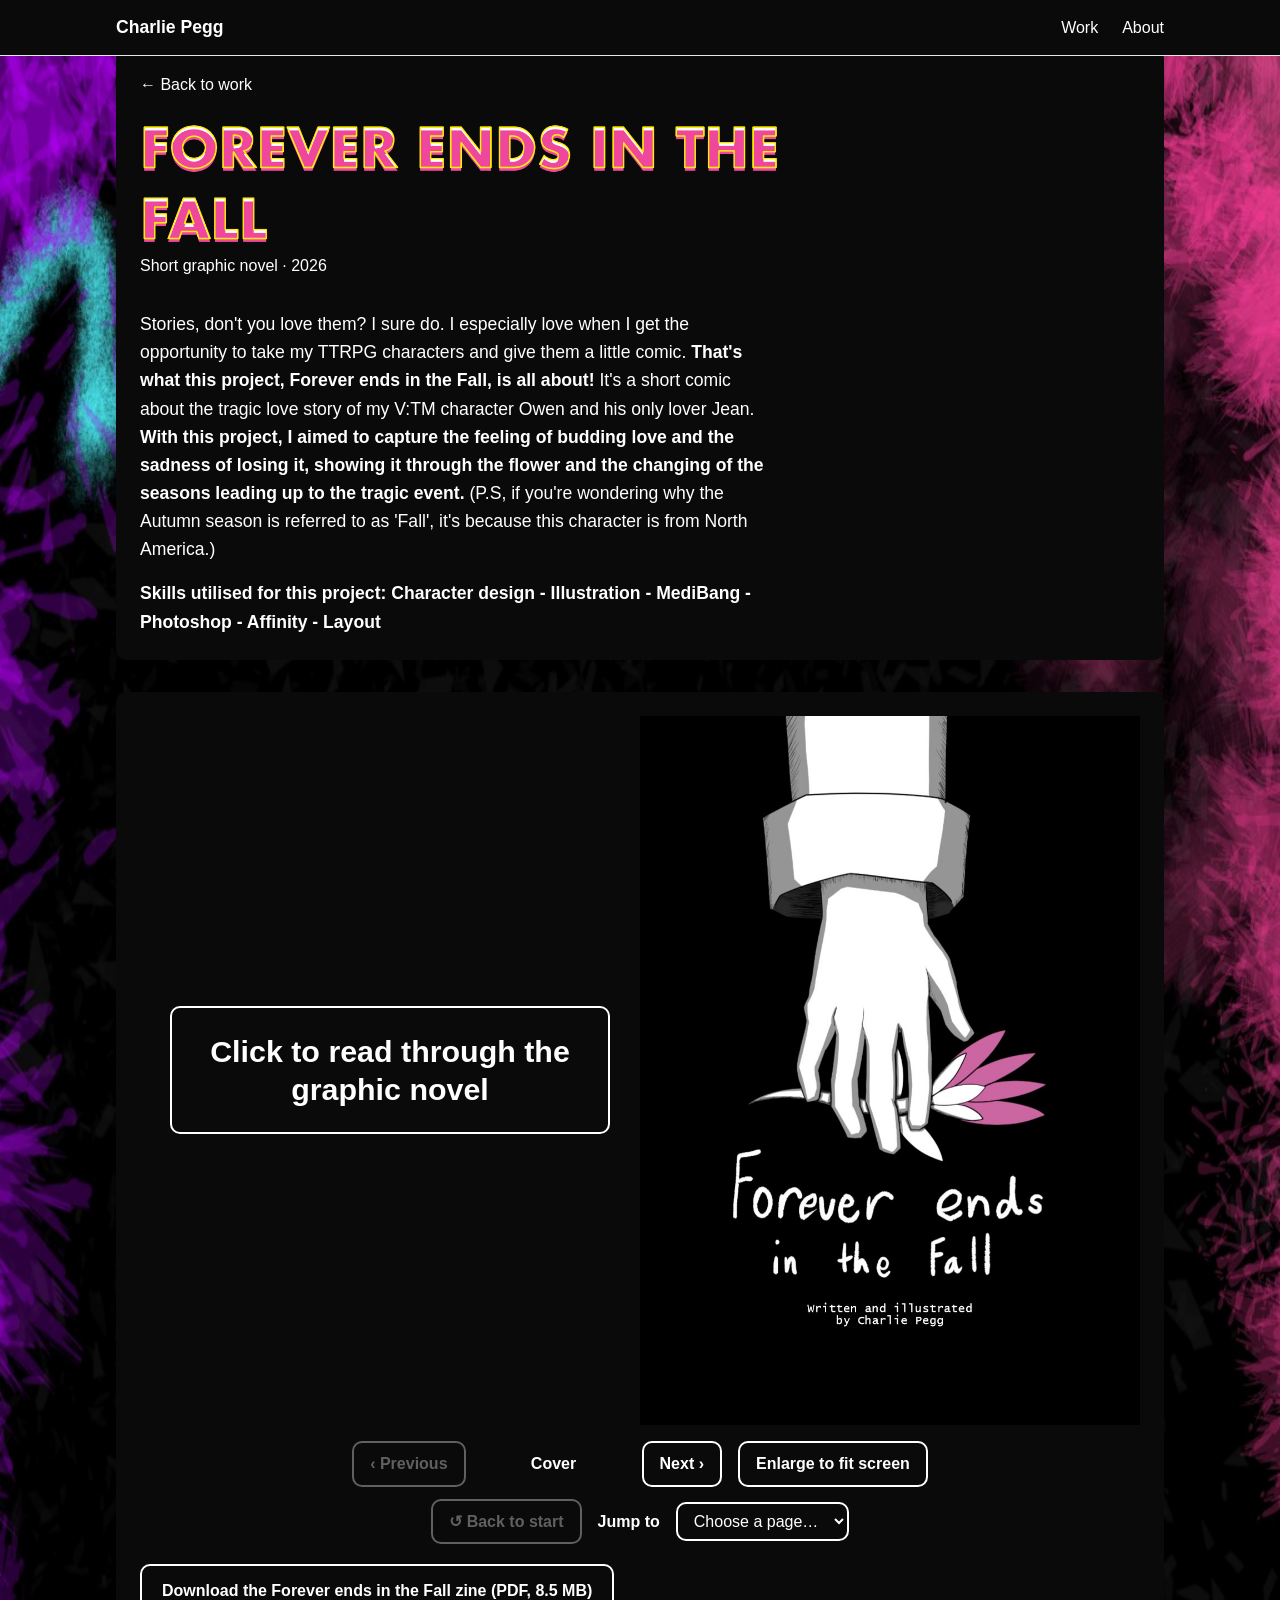
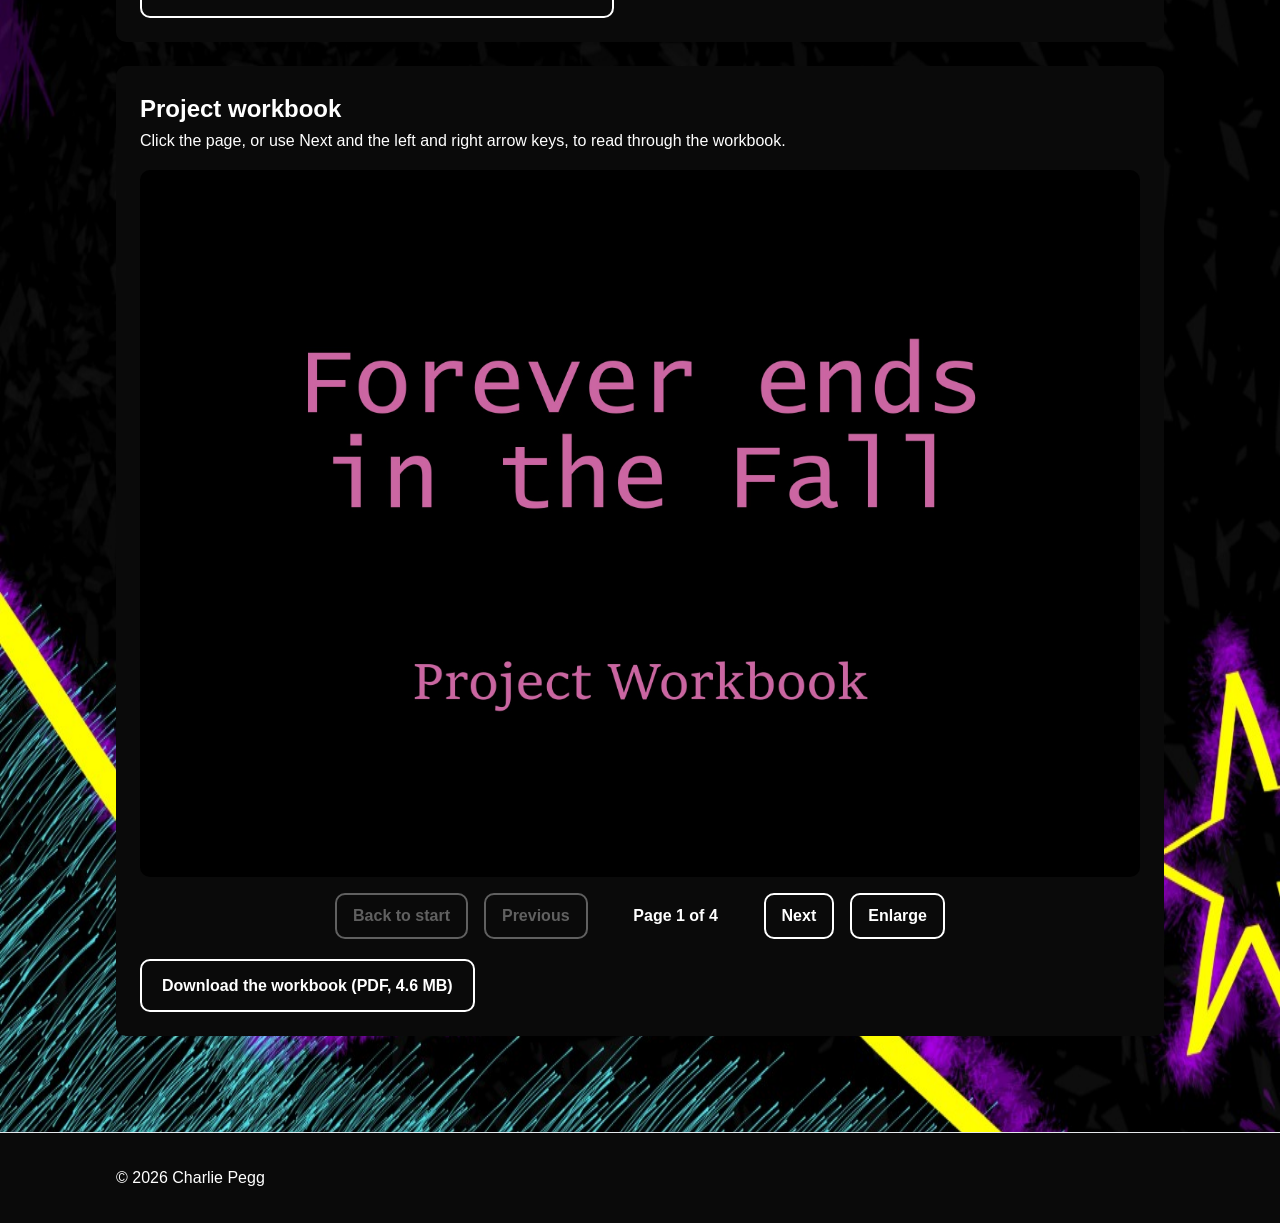
==== project-4.html @ f3a84fd7 "Initial commit" ====
<!DOCTYPE html>
<!--
  =============================================================
  PROJECT PAGE 4  (project-4.html)  -  Forever ends in the Fall
  =============================================================
  The page for the fourth project door on the home page. It's built the same
  way as the other project pages: a title, images and a description.
  Anywhere you see REPLACE, that is content for YOU to write.
  =============================================================
-->
<html lang="en-NZ">
<head>
  <meta charset="UTF-8" />
  <meta name="viewport" content="width=device-width, initial-scale=1.0" />
  <title>Forever ends in the Fall — Charlie Pegg</title>
  <!-- REPLACE: a one-line description search engines show -->
  <meta name="description" content="Forever ends in the Fall, a short graphic novel written and illustrated by Charlie Pegg" />
  <!-- The little icon in the browser tab (your sketch). -->
  <link rel="icon" href="assets/favicon.png" type="image/png" />

  <link rel="stylesheet" href="styles.css" />
</head>
<body>

  <!-- Skip link: lets keyboard users jump straight to the main content. -->
  <a class="skip-link" href="#main">Skip to content</a>

  <!-- Same nav as the other pages. The logo links home. -->
  <header class="site-header">
    <div class="container nav">
      <a href="index.html" class="nav__logo">Charlie Pegg</a>
      <button class="nav__toggle" aria-label="Open menu" aria-expanded="false">
        <span></span><span></span><span></span>
      </button>
      <nav class="nav__links">
        <a href="index.html#work">Work</a>
        <a href="index.html#about">About</a>
      </nav>
    </div>
  </header>

  <main id="main">
    <article class="section container project">

      <!-- A solid #0a0a0a box behind the text, so it stays readable over the background artwork. -->
      <div class="project__panel">
        <!-- A link back to the list of projects -->
        <a class="project__back" href="index.html#work">← Back to work</a>

        <h1 class="project__title"><img class="project__title-img project__title-img--forever" src="assets/forever-title.png" alt="Forever ends in the Fall" /></h1>

        <!-- REPLACE: short facts about the project -->
        <p class="project__meta">Short graphic novel · 2026</p>

        <!-- ===== PROJECT DESCRIPTION ===== -->
        <div class="project__description">
          <!-- REPLACE: describe your project. What is it? Why did you make
               it? How did you make it? What are you proud of? -->
          <p>
            Stories, don't you love them? I sure do. I especially love when I get the opportunity to take my TTRPG characters and give them a little comic. <strong>That's what this project, Forever ends in the Fall, is all about!</strong> It's a short comic about the tragic love story of my V:TM character Owen and his only lover Jean. <strong>With this project, I aimed to capture the feeling of budding love and the sadness of losing it, showing it through the flower and the changing of the seasons leading up to the tragic event.</strong> (P.S, if you're wondering why the Autumn season is referred to as 'Fall', it's because this character is from North America.)
          </p>

           <p>
            <strong>Skills utilised for this project: Character design - Illustration - MediBang - Photoshop - Affinity - Layout</strong>
          </p>
        </div>
      </div>

      <!-- ===== THE ZINE ===== -->
      <!-- A page-turning viewer, the same one the Ouroboros page uses. script.js builds the pages from
           the images in assets/forever-zine/ (page-01.jpg is the cover, page-02 to page-06 are the
           double-page spreads, page-07 is the back cover). The full PDF is there to download underneath. -->
      <section class="project__panel project__pdf-box" aria-labelledby="zine-heading">
        <h2 id="zine-heading" class="visually-hidden">The Forever ends in the Fall zine</h2>

        <!-- The book and its buttons live in one wrapper, so "Enlarge to fit screen" can fill the screen with both. -->
        <div class="flipbook-wrap">
          <div class="flipbook" id="zine" role="group" aria-roledescription="book" aria-label="The Forever ends in the Fall zine. Use the buttons, click the pages, or use the left and right arrow keys to turn the pages."
               tabindex="0" data-path="assets/forever-zine/page-" data-ext=".jpg" data-count="7">
            <div class="flipbook__book">
              <!-- Shows in the empty left-hand side while the zine is closed on its cover. -->
              <p class="flipbook__hint">Click to read through the graphic novel</p>
            </div>
            <noscript><p>The page-turning viewer needs JavaScript. Use the download link below to read the zine.</p></noscript>
          </div>

          <div class="flipbook__controls">
            <button type="button" class="flipbook__button" data-flip="prev" aria-controls="zine">&#8249; Previous</button>
            <span class="flipbook__status" role="status" aria-live="polite">Cover</span>
            <button type="button" class="flipbook__button" data-flip="next" aria-controls="zine">Next &#8250;</button>
            <button type="button" class="flipbook__button flipbook__enlarge" data-flip="enlarge" hidden>Enlarge to fit screen</button>
          </div>

          <!-- Jump controls: "Back to start" and a page index. They stay hidden until the script is working. -->
          <div class="flipbook__jump" hidden>
            <button type="button" class="flipbook__button" data-flip="start" aria-controls="zine">&#8634; Back to start</button>
            <label for="zine-jump" class="flipbook__label">Jump to</label>
            <select id="zine-jump" class="flipbook__select" aria-controls="zine">
              <option value="">Choose a page&hellip;</option>
              <option value="0">Cover</option>
              <option value="1">Pages 1–2</option>
              <option value="2">Pages 3–4</option>
              <option value="3">Pages 5–6</option>
              <option value="4">Pages 7–8</option>
              <option value="5">Pages 9–10</option>
              <option value="6">Back cover</option>
            </select>
          </div>
        </div>

        <a class="project__download" href="assets/Forever-zine.pdf" download>Download the Forever ends in the Fall zine (PDF, 8.5 MB)</a>
      </section>

      <!-- ===== PROJECT WORKBOOK ===== -->
      <!-- The same click-through viewer as the Vampire page. script.js reads the data-path / data-ext /
           data-count below to find assets/forever-workbook/page-01.jpg to page-04.jpg. -->
      <section class="project__notes workbook" aria-labelledby="workbook-heading">
        <h2 id="workbook-heading">Project workbook</h2>
        <p class="workbook__hint">Click the page, or use Next and the left and right arrow keys, to read through the workbook.</p>
        <div class="workbook__viewer" id="workbook" data-path="assets/forever-workbook/page-" data-ext="jpg" data-count="4">
          <!-- REPLACE: the alt text for pages 2 to 4 is generic. Describe each page if you can. -->
          <img class="workbook__page" src="assets/forever-workbook/page-01.jpg" alt="Workbook page 1 of 4: the cover, reading Forever ends in the Fall, Project Workbook" width="2800" height="1980" />
        </div>
        <div class="flipbook__controls">
          <button type="button" class="flipbook__button" id="workbook-first">Back to start</button>
          <button type="button" class="flipbook__button" id="workbook-prev">Previous</button>
          <span class="flipbook__status" id="workbook-status" aria-live="polite">Page 1 of 4</span>
          <button type="button" class="flipbook__button" id="workbook-next">Next</button>
          <button type="button" class="flipbook__button" id="workbook-enlarge" aria-haspopup="dialog">Enlarge</button>
        </div>
        <a class="project__download" href="assets/Forever-workbook.pdf" download>Download the workbook (PDF, 4.6 MB)</a>
      </section>

    </article>
  </main>

  <footer class="site-footer">
    <div class="container">
      <p>© <span id="year"></span> Charlie Pegg</p>
    </div>
  </footer>

  <script src="script.js"></script>
</body>
</html>
---- styles.css ----
/* =============================================================
   STYLES.CSS  —  the look of your whole website
   =============================================================

   START HERE ↓
   The block below is your "design tokens": the colours, fonts and
   spacing used everywhere. Change a value here and it updates across
   the ENTIRE site. This is the easiest and best place to make the
   site feel like YOURS.

   TIP: Ask Claude things like
     "Change the accent colour to a warm orange."
     "Use a serif font for headings."
     "Make everything feel more spacious."
   ============================================================= */

:root {
  /* ---- COLOURS ---- */
  --color-bg:      #0a0a0a;   /* page background */
  --color-surface: #f4f4f5;   /* cards, panels */
  --color-text:    #ffffff;   /* main text (white, for the dark background) */
  --color-muted:   #ffffff;   /* secondary text (white too) */
  --color-border:  #e5e7eb;   /* thin lines */
  --color-accent:  #3b5bdb;   /* links & buttons — CHANGE ME to make it yours */
  --color-accent-text: #ffffff; /* text on top of the accent colour */

  /* ---- FONTS ---- */
  /* These are "system fonts" — they use whatever the computer has, so
     there is nothing to download. Swap them for a Google Font if you
     like (ask Claude how). */
  --font-body:    -apple-system, BlinkMacSystemFont, "Segoe UI", Roboto, Helvetica, Arial, sans-serif;
  /* Titles use Futura. It comes with Macs, iPhones and iPads; on other devices
     the browser falls back to the next font in the list. */
  --font-heading: Futura, "Futura PT", "Century Gothic", var(--font-body);

  /* ---- SPACING & SIZES ---- */
  --space:        1rem;       /* the base spacing unit */
  --radius:       10px;       /* how round corners are */
  --max-width:    1080px;     /* how wide content gets on big screens */
  --header-height: 3.5rem;    /* height of the top bar with your name */
}

/* -------------------------------------------------------------
   BASIC RESET — sensible defaults. You can usually leave this.
   ------------------------------------------------------------- */
* {
  box-sizing: border-box;
  margin: 0;
}

html {
  scroll-behavior: smooth; /* smooth scrolling to #about, #work, etc. */
  scroll-padding-top: var(--header-height); /* stop the top bar covering section titles */
}

body {
  font-family: var(--font-body);
  color: var(--color-text);
  background-color: var(--color-bg);
  line-height: 1.6;
}

/* -------------------------------------------------------------
   PAGE BACKGROUND ARTWORK
   One layer stretched over the WHOLE height of the page (not just the
   window). The top of the picture is at the top of the page and the
   bottom of the picture is at the very bottom of the page, and it
   scrolls up with the content as you scroll down. "100% 100%" makes
   it fill the page exactly, so it's stretched to fit.
   ------------------------------------------------------------- */
body {
  overflow-x: clip;     /* the full-width door row must never make the page scroll sideways */
  position: relative;   /* so the layer below is measured against the whole page */
}

body::before {
  content: "";
  position: absolute;
  inset: 0;             /* covers the full page: top to bottom, left to right */
  z-index: -1;          /* behind all the content */
  background: var(--color-bg) url("assets/background.jpg") no-repeat center / 100% 100%;
}

/* On the Rowan page the artwork keeps its true proportions instead of being
   stretched. "cover" scales it, without distorting it, until it fills the whole
   page. The page is much taller than it is wide, so the picture's top touches the
   top of the page and its bottom touches the bottom, and the left and right
   edges are clipped off (it stays centred). */
.page-rowan::before {
  background-image: url("assets/background-rowan.jpg"); /* this page's own copy of the artwork */
  background-size: cover;
  background-position: center;
}

/* -------------------------------------------------------------
   INTRO SCREEN  (the big name artwork you see first)
   It sits fixed over the whole window. script.js shrinks it and
   fades it out as you scroll, which reveals the site underneath.
   The artwork has a transparent background, so the page colour shows through.
   ------------------------------------------------------------- */
.intro {
  position: fixed;
  inset: 0;
  z-index: 50;              /* above the nav and everything else */
  display: grid;
  place-items: center;       /* artwork sits in the middle of the space under the top bar */
  padding-top: var(--header-height);
  /* no background of its own, so the page background shows behind the name */
  pointer-events: none;     /* clicks pass straight through it */
}

.intro__stage {
  position: relative;
  aspect-ratio: 1440 / 1024;  /* the shape of the artwork canvas */
  /* Big: up to 92% of the window width (a small gap is left on each side),
     but never taller than the space under the top bar, with room above and below. */
  width: min(
    92vw,
    calc((100vh - 2 * var(--header-height)) * 1.40625)
  );
  transform-origin: top center; /* shrinks towards the top, not the middle */
  will-change: transform, opacity;
}

/* Each layer is the full canvas, stacked exactly on top of each other. */
.intro__stage img {
  position: absolute;
  inset: 0;
  width: 100%;
  height: 100%;
}

/* The arrow nudges down and back up, on a loop. */
.intro__arrow {
  animation: arrow-bounce 1.2s ease-in-out infinite;
}

/* The sketches tilt 15 degrees left for 1 second, then 15 degrees right for
   1 second, and repeat. steps(1) makes it jump straight between the two
   angles, with no smooth in-between movement. Each layer is the whole canvas,
   so transform-origin is set to the middle of that sketch. */
.intro__sketch {
  animation: sketch-tilt 2s steps(1, end) infinite;
}

.intro__sketch--tablet {
  transform-origin: 16.7% 77.9%;
}

.intro__sketch--character {
  transform-origin: 84.3% 78.1%;
}

@keyframes sketch-tilt {
  0%   { transform: rotate(-15deg); } /* left */
  50%  { transform: rotate(15deg); }  /* right */
  100% { transform: rotate(-15deg); }
}

@keyframes arrow-bounce {
  0%, 100% { transform: translateY(0); }
  50%      { transform: translateY(1.5%); } /* a small bounce: 1.5% of the canvas height */
}

/* One screen of empty space so there's room to scroll the intro away. */
.intro-spacer {
  height: 100vh;
}

img {
  display: block;
  max-width: 100%; /* stops images overflowing on small screens */
  height: auto;
}

a {
  color: var(--color-accent);
}

/* -------------------------------------------------------------
   ACCESSIBILITY  (small things that make the site usable for
   everyone — including people using a keyboard or a screen reader)
   ------------------------------------------------------------- */

/* A clear outline shows keyboard users where they are on the page.
   :focus-visible only shows it for keyboard focus, not mouse clicks. */
a:focus-visible,
button:focus-visible,
.card:focus-visible {
  outline: 3px solid var(--color-accent);
  outline-offset: 2px;
  border-radius: 3px;
}

/* The "Skip to content" link. It's tucked off-screen until a keyboard
   user tabs to it, then it appears at the top-left. */
.skip-link {
  position: absolute;
  left: 0.5rem;
  top: -3rem; /* off-screen */
  background: var(--color-accent);
  color: var(--color-accent-text);
  padding: 0.6rem 1rem;
  border-radius: var(--radius);
  z-index: 100;
  transition: top 0.15s ease;
}

.skip-link:focus {
  top: 0.5rem; /* slides into view when focused */
}

/* The .container keeps content centred and stops it getting too wide. */
.container {
  width: 100%;
  max-width: var(--max-width);
  margin-inline: auto;
  padding-inline: var(--space);
}

/* -------------------------------------------------------------
   HEADER / NAVIGATION
   ------------------------------------------------------------- */
.site-header {
  position: fixed;    /* pinned to the very top of the window, always visible */
  top: 0;
  left: 0;
  right: 0;
  height: var(--header-height);
  background: var(--color-bg);
  border-bottom: 1px solid var(--color-border);
  z-index: 60;        /* above the intro screen too */
}

.nav {
  display: flex;
  align-items: center;
  justify-content: space-between;
  height: 100%;
}

.nav__logo {
  font-family: var(--font-heading);
  font-weight: 700;
  font-size: 1.1rem;
  text-decoration: none;
  color: var(--color-text);
}

.nav__links {
  display: flex;
  gap: 1.5rem;
}

.nav__links a {
  text-decoration: none;
  color: var(--color-text);
}

.nav__links a:hover {
  color: var(--color-accent);
}

/* The hamburger button is hidden on big screens... */
.nav__toggle {
  display: none;
  flex-direction: column;
  gap: 5px;
  background: none;
  border: none;
  cursor: pointer;
  padding: 6px;
}

.nav__toggle span {
  width: 24px;
  height: 2px;
  background: var(--color-text);
}

/* -------------------------------------------------------------
   HERO (the big intro at the top of the home page)
   ------------------------------------------------------------- */
.hero {
  padding-block: 4rem 3rem;
}

.hero__eyebrow {
  color: var(--color-muted);
  text-transform: uppercase;
  letter-spacing: 0.08em;
  font-size: 0.8rem;
  margin-bottom: 0.5rem;
}

.hero__title {
  font-family: var(--font-heading);
  font-size: clamp(2.5rem, 6vw, 4rem); /* grows with screen size */
  line-height: 1.1;
}

.hero__subtitle {
  color: var(--color-muted);
  font-size: 1.2rem;
  max-width: 40ch;
  margin-block: 1rem 1.5rem;
}

/* -------------------------------------------------------------
   BUTTONS
   ------------------------------------------------------------- */
.button {
  display: inline-block;
  background: var(--color-accent);
  color: var(--color-accent-text);
  text-decoration: none;
  padding: 0.7rem 1.4rem;
  border-radius: var(--radius);
  font-weight: 600;
}

.button:hover {
  opacity: 0.9;
}

/* -------------------------------------------------------------
   SECTIONS (About, Work, ...)
   ------------------------------------------------------------- */
.section {
  padding-block: 3rem;
}

.section__title {
  font-family: var(--font-heading);
  font-size: 1.8rem;
  margin-bottom: 1rem;
}

/* A heading made from an image. Much bigger than the 1.8rem text it replaces. */
.section__title--image img {
  width: clamp(200px, 24vw, 300px);
  height: auto;
}

/* "About me" is a wider image, so it gets a wider box to keep its letters
   the same size as the letters in the "Work" title above. */
.section__title--image .section__title-img--about {
  width: clamp(300px, 37.6vw, 470px);
}

/* The little sketch next to the "About me" title. It's smaller than the title and tilts left and
   right (same animation as the other sketches). It's decoration, so clicks pass through it. */
.section__title--with-sketch {
  display: flex;
  align-items: center;
  gap: 1rem;
}

.section__title--image .about-sketch {
  width: clamp(60px, 8vw, 110px);
  height: auto;
  flex: none;
  pointer-events: none;
  animation: sketch-tilt 2s steps(1, end) infinite;
}

.section__intro {
  color: var(--color-muted);
  max-width: 70ch;  /* how far the text stretches to the right */
  margin-bottom: 2rem;
}

/* -------------------------------------------------------------
   ABOUT
   ------------------------------------------------------------- */
.about {
  display: grid;
  grid-template-columns: 400px 1fr; /* photo | text */
  gap: 3rem;
  align-items: start;
}

.about__photo {
  border-radius: var(--radius);
  background: var(--color-surface);
}

/* A solid black box behind the text, so it stays readable over the background artwork. */
.about__text {
  background: var(--color-bg);  /* #0a0a0a */
  padding: 1.5rem;
  border-radius: var(--radius);
}

.about__text p + p {
  margin-top: 1rem;
}

/* -------------------------------------------------------------
   WORK GRID + PROJECT CARDS
   ------------------------------------------------------------- */
/* The doors sit in one long row that slides slowly to the left, forever,
   and that you can also drag or scroll sideways.
   .door-loop is the window the row slides through. It's stretched to the full
   width of the screen, and it clips the sides so doors slide out of view.
   overflow-x: clip leaves the top and bottom alone, so a door can still grow on hover. */
.door-loop {
  width: 100vw;
  margin-left: calc(50% - 50vw);   /* breaks out of the page margins to touch both screen edges */
  overflow-x: clip;
  /* start the first door in line with the rest of the content */
  padding-inline-start: calc(max(0px, (100vw - var(--max-width)) / 2) + var(--space));
  padding-block: 2rem;             /* room for the hover growth */
}

.door-loop__track {
  display: flex;
  width: max-content;
}

/* script.js slides the row (by itself, and when you drag or scroll it).
   touch-action: pan-y lets a finger scroll the page up and down while
   sideways movement is left to the script. */
.door-loop {
  touch-action: pan-y;
  cursor: grab;
  user-select: none;
  -webkit-user-select: none;
}

.door-loop.is-dragging {
  cursor: grabbing;
}

.door-loop__track {
  will-change: transform;
}

.door-loop img {
  -webkit-user-drag: none;
}

/* Every door is the same size, with room after it (margin, not gap, so both copies measure the same). */
.door-loop__track > .card {
  flex: 0 0 auto;
  width: clamp(300px, 33vw, 480px);
  margin-inline-end: 5rem;
}

/* Each card is a door. The shape of the card matches the closed door
   (1029 x 1522 px in the original artwork), so the door images can be
   placed on it with percentages. */
.card {
  position: relative;
  display: block;
  aspect-ratio: 1029 / 1522;
  text-decoration: none;
  color: var(--color-text);
}

/* Everything that grows on hover lives in here. */
.card__door {
  position: absolute;
  inset: 0;
  transition: transform 0.2s ease;
}

.card:hover .card__door,
.card:focus-visible .card__door {
  transform: scale(1.06); /* grows slightly */
}

/* Empty placeholder doors aren't links, so they don't grow. */
.card--blank:hover .card__door {
  transform: none;
}

/* The project photo sits behind the doors, exactly filling the door frame. */
.card__photo {
  position: absolute;
  left: 12.05%;
  top: 9.99%;
  width: 71.72%;
  height: 86.14%;
  object-fit: cover;
}

/* For a portrait poster that's a different shape from the doorway: show all of it
   (no cropping) on a matching background colour, so it blends into the poster's paper. */
.card__photo--contain {
  object-fit: contain;
  background: #f7f7f7;
}

/* For a wide picture in the tall doorway: it fills the doorway, and this chooses which slice of it
   shows (a bit right of centre, where the main building is). */
.card__photo--slice {
  object-position: 62% center;
}

/* Both door drawings are the full original canvas, positioned so the
   closed door lines up with the card. max-width is switched off because
   they're deliberately wider than the card. */
.card__door-img {
  position: absolute;
  left: -17.88%;
  top: -12.48%;
  width: 137.41%;
  height: 131.4%;
  max-width: none;
  pointer-events: none;
}

/* The open door is hidden until you hover or focus the card, then it replaces the closed one. */
.card__door-img--open {
  opacity: 0;
}

.card:hover .card__door-img--open,
.card:focus-visible .card__door-img--open {
  opacity: 1;
}

.card:hover .card__door-img--closed,
.card:focus-visible .card__door-img--closed {
  opacity: 0;
}

/* The sketch in the top-right of the Work section. #work is only as wide as
   the content, so the "right" value below pushes it out into the page margin
   and then back in by 4% of the window width. It's decoration, so clicks
   pass through it, and it's hidden on phones where it would sit on the text. */
#work,
#about {
  position: relative;
}

.work-sketch {
  position: absolute;
  top: 0;
  right: calc(4vw - (100vw - 100%) / 2);
  width: clamp(120px, 17vw, 340px);
  pointer-events: none;
  animation: sketch-tilt 2s steps(1, end) infinite; /* same left/right tilt as the intro sketches */
}

@media (max-width: 700px) {
  .work-sketch {
    display: none;
  }
}

/* Hides text visually but keeps it for screen readers (the door drawing
   already shows the title, so we don't show it twice). */
.visually-hidden {
  position: absolute;
  width: 1px;
  height: 1px;
  margin: -1px;
  overflow: hidden;
  clip: rect(0 0 0 0);
  white-space: nowrap;
}

/* -------------------------------------------------------------
   PROJECT PAGE
   ------------------------------------------------------------- */
/* The zine box (Ouroboros page): the embedded PDF with a download button underneath. */
.project__pdf-box {
  margin-top: 2rem;
}

/* ---- The page-turning zine viewer ----
   The book is as wide as the box and as tall as one double-page spread. Every page
   turn is a "leaf" (a sheet of paper with a front and a back) that swings around the
   spine, which is the middle of the book. Leaves not yet turned lie on the right,
   turned ones lie on the left. With none turned you see just the cover on the right;
   with all turned you see just the back cover on the left. */
.flipbook {
  max-width: 1000px;
  margin-inline: auto;
}

.flipbook:focus-visible {
  outline: 3px solid var(--color-accent);
  outline-offset: 6px;
}

.flipbook__book {
  position: relative;
  width: 100%;
  aspect-ratio: 839.055 / 595.276; /* the shape of one double-page spread */
  perspective: 3000px;             /* makes the swinging page look 3D */
  cursor: pointer;
  user-select: none;
  -webkit-user-select: none;
}

/* The text box on the left-hand side of the closed book (where the cover isn't).
   It's only shown while the cover is closed, and fades out when the zine opens. */
.flipbook__hint {
  position: absolute;
  top: 50%;
  left: 3%;
  width: 44%;
  transform: translateY(-50%);
  margin: 0;
  padding: 1.5rem;
  border: 2px solid var(--color-text);
  border-radius: var(--radius);
  font-family: var(--font-heading);
  font-size: clamp(1.1rem, 2.6vw, 1.9rem);
  font-weight: 700;
  line-height: 1.25;
  text-align: center;
  pointer-events: none;
  opacity: 0;
  transition: opacity 0.3s ease;
}

.flipbook--at-cover .flipbook__hint {
  opacity: 1;
}

.flipbook__leaf {
  position: absolute;
  top: 0;
  left: 50%;                       /* starts on the right-hand side of the spine */
  width: 50%;
  height: 100%;
  transform-origin: left center;   /* swings around the spine */
  transform-style: preserve-3d;
  transition: transform 0.9s ease-in-out;
}

.flipbook__leaf--turned {
  transform: rotateY(-180deg);     /* swung over to the left-hand side */
}

.flipbook__face {
  position: absolute;
  inset: 0;
  overflow: hidden;
  backface-visibility: hidden;     /* each side of the paper is only seen from its own side */
  -webkit-backface-visibility: hidden;
  background: #f7f7f7;             /* the paper colour of the zine */
}

.flipbook__face--back {
  transform: rotateY(180deg);
}

/* A soft shadow down the spine, so the pages look like they curve into it. */
.flipbook__face::after {
  content: "";
  position: absolute;
  inset: 0;
  pointer-events: none;
  background: linear-gradient(to right, rgba(0, 0, 0, 0.22), transparent 10%);
}

.flipbook__face--back::after {
  background: linear-gradient(to left, rgba(0, 0, 0, 0.22), transparent 10%);
}

.flipbook__face img {
  display: block;
  height: 100%;
  max-width: none;
  pointer-events: none;
}

/* The spreads are one image holding two pages, so a face shows one half of it. */
.flipbook__face--half img {
  width: 200%;
}

.flipbook__face--right img {
  margin-left: -100%;              /* slides the image left to show its right-hand half */
}

.flipbook__face--full img {
  width: 100%;
}

/* "Enlarge to fit screen": the wrapper fills the whole window on a dark backdrop, and the
   book is sized so a whole double-page spread fits both the width and the height of the screen. */
.flipbook-wrap--enlarged {
  position: fixed;
  inset: 0;
  z-index: 200;                 /* above the top bar and everything else */
  display: flex;
  flex-direction: column;
  align-items: center;
  justify-content: center;
  gap: 1rem;
  padding: 1rem;
  background: rgba(10, 10, 10, 0.98);
}

.flipbook-wrap--enlarged .flipbook {
  max-width: none;
  width: min(100%, calc((100vh - 6.5rem) * 1.4096)); /* 1.4096 = the width/height of a spread */
}

.flipbook-wrap--enlarged .flipbook__controls {
  flex-wrap: wrap;
  margin-top: 0;
}

.flipbook__controls {
  display: flex;
  align-items: center;
  justify-content: center;
  gap: 1rem;
  margin-top: 1rem;
}

/* The second row of controls: "Back to start" and the page index. */
.flipbook__jump {
  display: flex;
  flex-wrap: wrap;
  align-items: center;
  justify-content: center;
  gap: 0.75rem 1rem;
  margin-top: 0.75rem;
}

.flipbook__jump[hidden] {
  display: none;
}

.flipbook__label {
  font-weight: 700;
}

.flipbook__select {
  max-width: min(100%, 26rem);
  padding: 0.5rem 0.75rem;
  border: 2px solid var(--color-text);
  border-radius: var(--radius);
  background: var(--color-bg);
  color: var(--color-text);
  font: inherit;
  cursor: pointer;
}

.flipbook__status {
  min-width: 9rem;
  text-align: center;
  font-weight: 700;
}

.flipbook__button {
  padding: 0.5rem 1rem;
  border: 2px solid var(--color-text);
  border-radius: var(--radius);
  background: transparent;
  color: var(--color-text);
  font: inherit;
  font-weight: 700;
  cursor: pointer;
}

.flipbook__button:hover:not(:disabled) {
  background: var(--color-text);
  color: var(--color-bg);
}

.flipbook__button:disabled {
  opacity: 0.35;
  cursor: default;
}

.project__download {
  display: inline-block;
  margin-top: 1.25rem;
  padding: 0.75rem 1.25rem;
  border: 2px solid var(--color-text);
  border-radius: var(--radius);
  color: var(--color-text);
  text-decoration: none;
  font-weight: 700;
}

.project__download:hover {
  background: var(--color-text);
  color: var(--color-bg);
}

/* A solid box behind the text, so it stays readable over the background artwork. */
.project__panel,
.project__notes {
  background: var(--color-bg);  /* #0a0a0a */
  display: flow-root;           /* makes the box grow to hold a floated sketch */
  padding: 1.5rem;
  border-radius: var(--radius);
}

/* The final design in the top-right of the box. "float: right" tucks it into the corner
   and lets the text flow around it instead of going underneath. It stays inside the box
   (the box grows to hold it) and, unlike the sketches, it doesn't move. */
.project__panel-image {
  float: right;
  width: clamp(140px, 22vw, 300px);
  height: auto;
  margin: 0 0 1rem 1.5rem;
  border-radius: var(--radius);
}

.project__back {
  display: inline-block;
  text-decoration: none;
  color: var(--color-muted);
  margin-bottom: 1.5rem;
}

.project__title {
  font-family: var(--font-heading);
  font-size: clamp(2rem, 5vw, 3rem);
  line-height: 1.1;
}

/* A much bigger title, used on the Rowan page only. */
.project__title--large {
  font-size: clamp(3.5rem, 11vw, 8rem);
}

/* The title is a picture of the word. Its width follows the same sizes as the text it
   replaced (3.5rem to 8rem), so it takes up about the same room. */
.project__title-img {
  width: clamp(13.4rem, 42.5vw, 30.6rem);
  height: auto;
}

/* The Ouroboros title is a much wider word, so it gets its own width. It stops short of the full
   width so the poster floating on the right of the box still fits beside it. */
.project__title-img--ouroboros {
  width: clamp(14rem, 60vw, 38rem);
}

/* The Jansen Mansion title is a long, three-line title, so it gets its own width. It stops short
   of the full width so the portrait floating on the right of the box still fits beside it. */
.project__title-img--jansen {
  width: clamp(14rem, 55vw, 36rem);
}

/* The "Forever ends in the Fall" title is a two-line title, so it gets its own width. */
.project__title-img--forever {
  width: clamp(16rem, 70vw, 40rem);
}

/* Titles for the Collaborate with Nature and Beware the Vampire pages. The Collaborate title
   stops short of the full width so the poster floating on the right still fits beside it. */
.project__title-img--collab {
  width: clamp(14rem, 55vw, 36rem);
}

/* The Vampire title stops short of the full width so the poster floating on the right still fits beside it. */
.project__title-img--vampire {
  width: clamp(14rem, 55vw, 36rem);
}

.project__meta {
  color: var(--color-muted);
  margin-block: 0.5rem 2rem;
}

.project__description {
  max-width: 65ch;
  font-size: 1.1rem;
}

.project__description p + p {
  margin-top: 1rem;
}

.project__gallery {
  margin-top: 2.5rem;
  display: grid;
  gap: 1.5rem;
}

.project__gallery img {
  width: 100%;
  border-radius: var(--radius);
  background: var(--color-surface);
}

/* Smaller gallery images, used on the Rowan page only (about half the width). */
.project__gallery--small img {
  width: 50%;
  max-width: 520px;
  min-width: 240px;
}

/* An image with a writing area beside it (Rowan page). */
.project__row {
  display: grid;
  grid-template-columns: minmax(0, 560px) minmax(0, 1fr); /* image | writing */
  gap: 2rem;
  align-items: start;
}

/* A writing box that stretches across both columns, under the image and its box,
   so its edges line up with the page margins. */
.project__notes--wide {
  grid-column: 1 / -1;
}

/* Every second row swaps sides: the image goes on the right and the writing
   on the left. (Only <div> rows are counted, so a plain image doesn't upset it.) */
.project__row:nth-of-type(even) {
  grid-template-columns: minmax(0, 1fr) minmax(0, 560px); /* writing | image */
}

.project__row:nth-of-type(even) img {
  grid-column: 2;            /* image in the right-hand column... */
  grid-row: 1;
}

.project__row:nth-of-type(even) > .project__notes:not(.project__notes--wide) {
  grid-column: 1;            /* ...and the writing in the left-hand one */
  grid-row: 1;
}

.project__row:nth-of-type(even) > .project__notes--wide {
  grid-row: 2;               /* a full-width box goes underneath both */
}

/* The writing box with the Rowan sketch underneath it (last row). */
.project__side {
  display: flex;
  flex-direction: column;
  gap: 1.5rem;
}

/* (The longer selector is needed so it beats the rule that makes every image in a row fill its column.) */
.project__gallery--small .project__row .project__side-sketch {
  align-self: flex-end;          /* starts at the right-hand side, under the box... */
  margin-right: 25%;             /* ...then this pulls it left (a quarter of the column's width) */
  width: clamp(120px, 16vw, 240px);
  min-width: 0;
  max-width: none;
  height: auto;
  background: none;               /* the gallery gives every image a light grey backing; the sketch must not have one */
  border-radius: 0;
  animation: sketch-tilt 2s steps(1, end) infinite; /* same left/right tilt as the other sketches */
}

/* A very wide image (the strip of colour versions): it gets the full width, with the writing underneath. */
.project__row--wide,
.project__row--wide:nth-of-type(even) {
  grid-template-columns: 1fr;
}

.project__row--wide:nth-of-type(even) img,
.project__row--wide:nth-of-type(even) > .project__notes:not(.project__notes--wide) {
  grid-column: auto; /* image on top, writing underneath, as normal */
  grid-row: auto;
}

/* These win over the smaller-gallery rule above: inside the row the image fills its column. */
.project__gallery--small .project__row img {
  width: 100%;
  max-width: none;
  min-width: 0;
}

/* Three side-by-side columns inside one wide box (each has its own sub-heading and paragraph). */
.project__columns {
  display: grid;
  grid-template-columns: repeat(3, minmax(0, 1fr));
  gap: 2rem;
}

@media (max-width: 800px) {
  .project__columns {
    grid-template-columns: 1fr; /* stack the columns on narrow screens so the text stays readable */
  }
}

/* A bigger version of the box title, used for "Actioning feedback and adding final details". */
.project__notes-title--large {
  font-size: clamp(1.9rem, 3.5vw, 2.6rem);
  margin-bottom: 1.25rem;
}

.project__notes-subtitle {
  font-family: var(--font-heading);
  font-size: 1.2rem;
  line-height: 1.25;
  margin-bottom: 0.75rem;
}

.project__notes-title {
  font-family: var(--font-heading);
  font-size: 1.5rem;
  line-height: 1.2;
  margin-bottom: 0.75rem;
}

@media (max-width: 700px) {
  .project__row,
  .project__row:nth-of-type(even) {
    grid-template-columns: 1fr; /* stack the writing under the image on phones */
  }

  .project__row:nth-of-type(even) img,
  .project__row:nth-of-type(even) > .project__notes:not(.project__notes--wide),
  .project__row:nth-of-type(even) > .project__notes--wide {
    grid-column: auto; /* back to simple top-to-bottom order on phones */
    grid-row: auto;
  }
}

/* Clickable gallery images (Rowan page): the pointer shows they can be enlarged. */
.zoomable {
  cursor: zoom-in;
}

.zoomable:focus-visible {
  outline: 3px solid var(--color-accent);
  outline-offset: 3px;
}

/* The enlarged-image popup. <dialog> is the browser's built-in popup; the dimmed
   page behind it is its ::backdrop. */
.lightbox {
  width: 100vw;
  max-width: 100vw;
  height: 100vh;
  max-height: 100vh;
  margin: 0;
  padding: 0;
  border: 0;
  background: transparent;
  overflow: hidden;
}

.lightbox[open] {
  display: grid;
  place-items: center;
}

.lightbox::backdrop {
  background: rgba(10, 10, 10, 0.92);
}

.lightbox__image {
  max-width: 92vw;
  max-height: 88vh;
  width: auto;
  height: auto;
  border-radius: var(--radius);
  cursor: default;
}

.lightbox__close,
.lightbox__nav {
  position: absolute;
  background: var(--color-bg);
  color: var(--color-text);
  border: 1px solid var(--color-text);
  border-radius: 50%;
  width: 3rem;
  height: 3rem;
  font-size: 1.8rem;
  line-height: 1;
  cursor: pointer;
}

.lightbox__close:hover,
.lightbox__nav:hover {
  background: var(--color-text);
  color: var(--color-bg);
}

.lightbox__close {
  top: 1rem;
  right: 1rem;
}

.lightbox__nav {
  top: 50%;
  transform: translateY(-50%);
}

.lightbox__nav--prev { left: 1rem; }
.lightbox__nav--next { right: 1rem; }

body.lightbox-open {
  overflow: hidden; /* the page behind doesn't scroll while a picture is open */
}

/* -------------------------------------------------------------
   FOOTER
   ------------------------------------------------------------- */
.site-footer {
  border-top: 1px solid var(--color-border);
  padding-block: 2rem;
  margin-top: 3rem;
  background: var(--color-bg); /* same solid #0a0a0a as the header */
  color: var(--color-muted);
}

/* =============================================================
   RESPONSIVE / MOBILE STYLES
   =============================================================
   Everything above is the "desktop" look. The block below only
   applies on screens NARROWER than 700px (phones and small
   tablets). This is how the site adapts — it's the "Responsive"
   part of the brief.

   Try it: make your browser window very narrow and watch the
   menu turn into a hamburger button.
   ============================================================= */
@media (max-width: 700px) {

  /* Show the hamburger button... */
  .nav__toggle {
    display: flex;
  }

  /* ...and hide the links until the button is tapped.
     script.js adds the class "nav__links--open" to show them. */
  .nav__links {
    display: none;
    position: absolute;
    top: 100%;
    left: 0;
    right: 0;
    flex-direction: column;
    gap: 0;
    background: var(--color-bg);
    border-bottom: 1px solid var(--color-border);
  }

  .nav__links--open {
    display: flex;
  }

  .nav__links a {
    padding: 1rem var(--space);
    border-top: 1px solid var(--color-border);
  }

  /* Stack the about photo above the text instead of beside it. */
  .about {
    grid-template-columns: 1fr;
  }

  .about__photo {
    width: 240px;
  }
}

/* =============================================================
   REDUCED MOTION  (accessibility)
   =============================================================
   Some people feel dizzy or unwell from moving/animated interfaces,
   so they turn on "Reduce Motion" in their computer settings. When
   they have, we switch off the smooth scrolling and the little
   hover animations. Good practice on every site.
   ============================================================= */
@media (prefers-reduced-motion: reduce) {
  html {
    scroll-behavior: auto;
  }

  *,
  *::before,
  *::after {
    animation-duration: 0.001ms !important;
    animation-iteration-count: 1 !important;
    transition-duration: 0.001ms !important;
  }
}

/* ===== Workbook viewer (project-6.html): click through the workbook pages ===== */
.workbook {
  margin-top: 1.5rem;
}

.workbook__hint {
  margin-bottom: 1rem;
}

.workbook__viewer {
  background: #000;
  border-radius: var(--radius);
  overflow: hidden;
}

.workbook__page {
  display: block;
  width: 100%;
  height: auto;
}

/* Tall (portrait) pages, like the Collaborate with Nature workbook: keep them to a readable
   width and centred, so a page isn't taller than the screen. */
.workbook__viewer--portrait {
  max-width: 34rem;
  margin-inline: auto;
}

/* A picture that opens large when clicked (the poster on the Collaborate with Nature page). */
.project__panel-image[data-enlarge] {
  cursor: zoom-in;
}

.project__panel-image[data-enlarge]:focus-visible {
  outline: 3px solid var(--color-accent);
  outline-offset: 3px;
}

/* Lets the Previous / Next buttons in the enlarged popup be disabled at the ends. */
.lightbox__nav:disabled {
  opacity: 0.35;
  cursor: default;
}

/* ===== Grid of small text boxes (Ouroboros page) ===== */
.notegrid__list {
  display: grid;
  grid-template-columns: repeat(auto-fill, minmax(12.5rem, 1fr));
  gap: 1.25rem 1rem;
  margin-top: 1rem;
}
.notegrid__title {
  margin: 0 0 .4rem;
  font-size: 1rem;
}
.notegrid__box {
  border: 1px solid var(--color-border);
  border-radius: var(--radius);
  padding: .75rem .9rem;
  min-height: 6rem;
}
.notegrid__box p { margin: 0; font-size: .9rem; }
/* ===== Playable game demo (Jansen Mansion page) ===== */
.game__note { color: var(--color-muted); font-size: .9rem; }
.game__frame {
  position: relative;
  aspect-ratio: 1440 / 1024;
  margin: 1rem 0;
  background: #000;
  border-radius: var(--radius);
  overflow: hidden;
}
/* The game is drawn at a fixed 1440x1024 (about the shape the game is built for) and then shrunk to fit the box.
   script.js sets the scale. Without JavaScript it just fills the box. */
.game__iframe { position: absolute; top: 0; left: 0; width: 100%; height: 100%; border: 0; transform-origin: 0 0; }
.game__frame.is-scaled .game__iframe { width: 1440px; height: 1024px; }
/* The black warning screen sits on top of the game until the button is pressed. */
.game__warning {
  position: absolute;
  inset: 0;
  z-index: 1;
  background: #000;
  display: flex;
  flex-direction: column;
  align-items: center;
  justify-content: center;
  gap: 1rem;
  padding: 1.5rem;
  text-align: center;
}
.game__warning h3, .game__warning p { margin: 0; max-width: 34rem; }
.game__warning[hidden] { display: none; }

/* ===== Writing box under the game demo (Jansen Mansion page) ===== */
/* A gap so this black box doesn't merge into the demo box above it (they're the same colour). */
.demo-notes {
  margin-top: 1.5rem;
}

.demo-notes__box {
  margin-top: 1rem;
}
.demo-notes__box p + p { margin-top: 1rem; }
/* The writing box with a picture on its right (Jansen Mansion page). Stacks on narrow screens. */
.demo-notes--with-image {
  display: grid;
  grid-template-columns: 1fr 1fr;
  gap: 1.5rem;
  align-items: start;
}
.demo-notes--with-image .demo-notes__image {
  width: 100%;
  height: auto;
  border-radius: var(--radius);
  cursor: zoom-in;
}
@media (max-width: 700px) {
  .demo-notes--with-image { grid-template-columns: 1fr; }
}
/* Same box, but with the picture on the LEFT and the writing on the right. */
.demo-notes--image-left .demo-notes__image { grid-column: 1; grid-row: 1; }
.demo-notes--image-left .demo-notes__text  { grid-column: 2; grid-row: 1; }
@media (max-width: 700px) {
  .demo-notes--image-left .demo-notes__image,
  .demo-notes--image-left .demo-notes__text { grid-column: auto; grid-row: auto; }
}
/* A gap between the title box and the demo box (they're the same colour, so they ran together). */
.game {
  margin-top: 1.5rem;
}
/* A picture with a line of text under it, in the picture's column. */
.demo-notes__side p { margin-top: 1rem; }
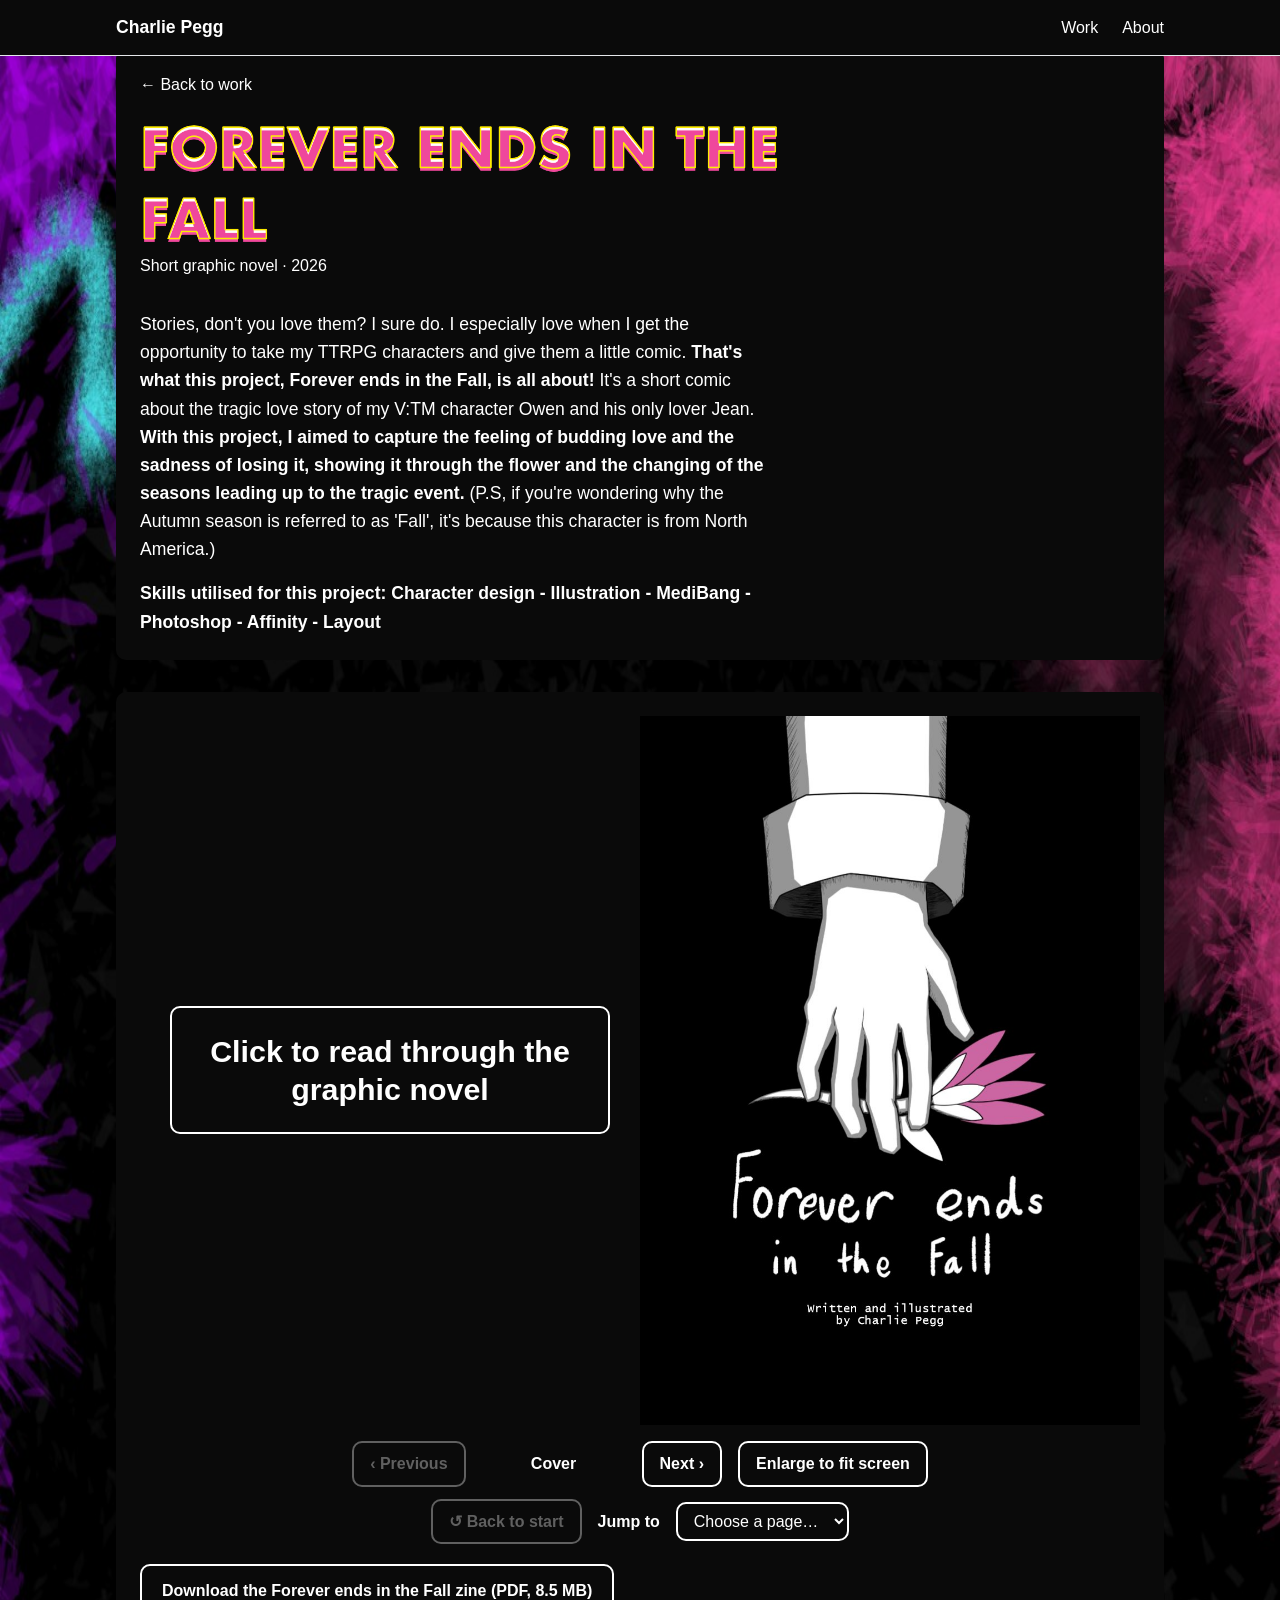
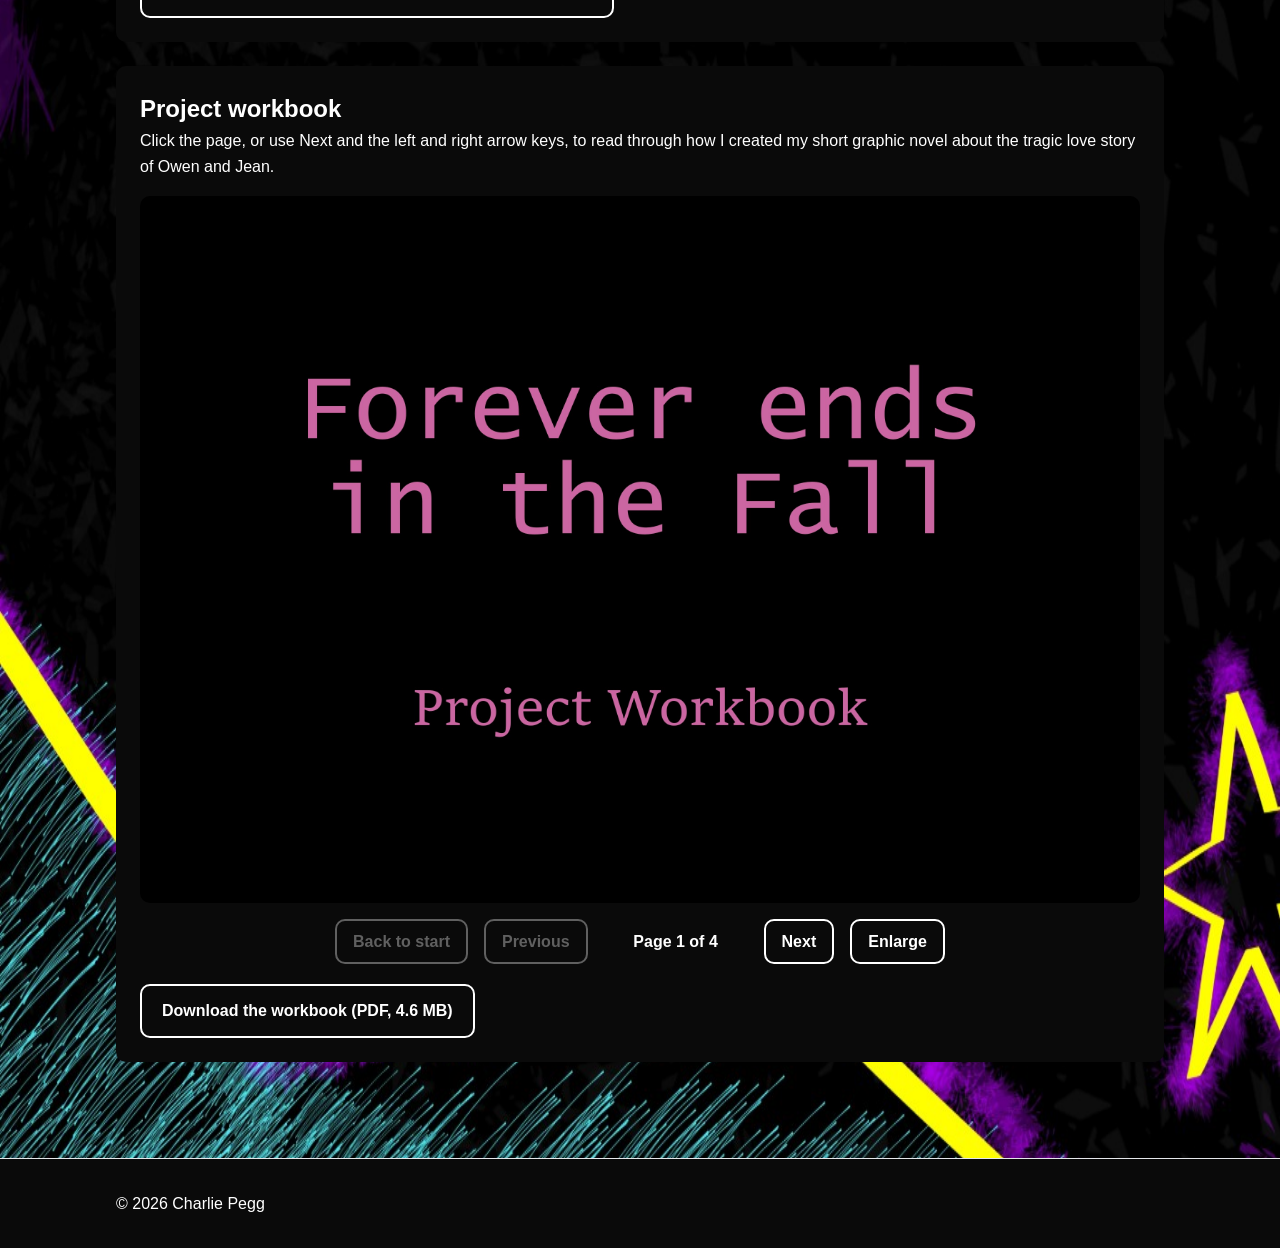
==== commit 73ad3e3b: "Update project-4.html" ====
--- a/project-4.html
+++ b/project-4.html
@@ -116,7 +116,7 @@
            data-count below to find assets/forever-workbook/page-01.jpg to page-04.jpg. -->
       <section class="project__notes workbook" aria-labelledby="workbook-heading">
         <h2 id="workbook-heading">Project workbook</h2>
-        <p class="workbook__hint">Click the page, or use Next and the left and right arrow keys, to read through the workbook.</p>
+        <p class="workbook__hint">Click the page, or use Next and the left and right arrow keys, to read through how I created my short graphic novel about the tragic love story of Owen and Jean.</p>
         <div class="workbook__viewer" id="workbook" data-path="assets/forever-workbook/page-" data-ext="jpg" data-count="4">
           <!-- REPLACE: the alt text for pages 2 to 4 is generic. Describe each page if you can. -->
           <img class="workbook__page" src="assets/forever-workbook/page-01.jpg" alt="Workbook page 1 of 4: the cover, reading Forever ends in the Fall, Project Workbook" width="2800" height="1980" />
